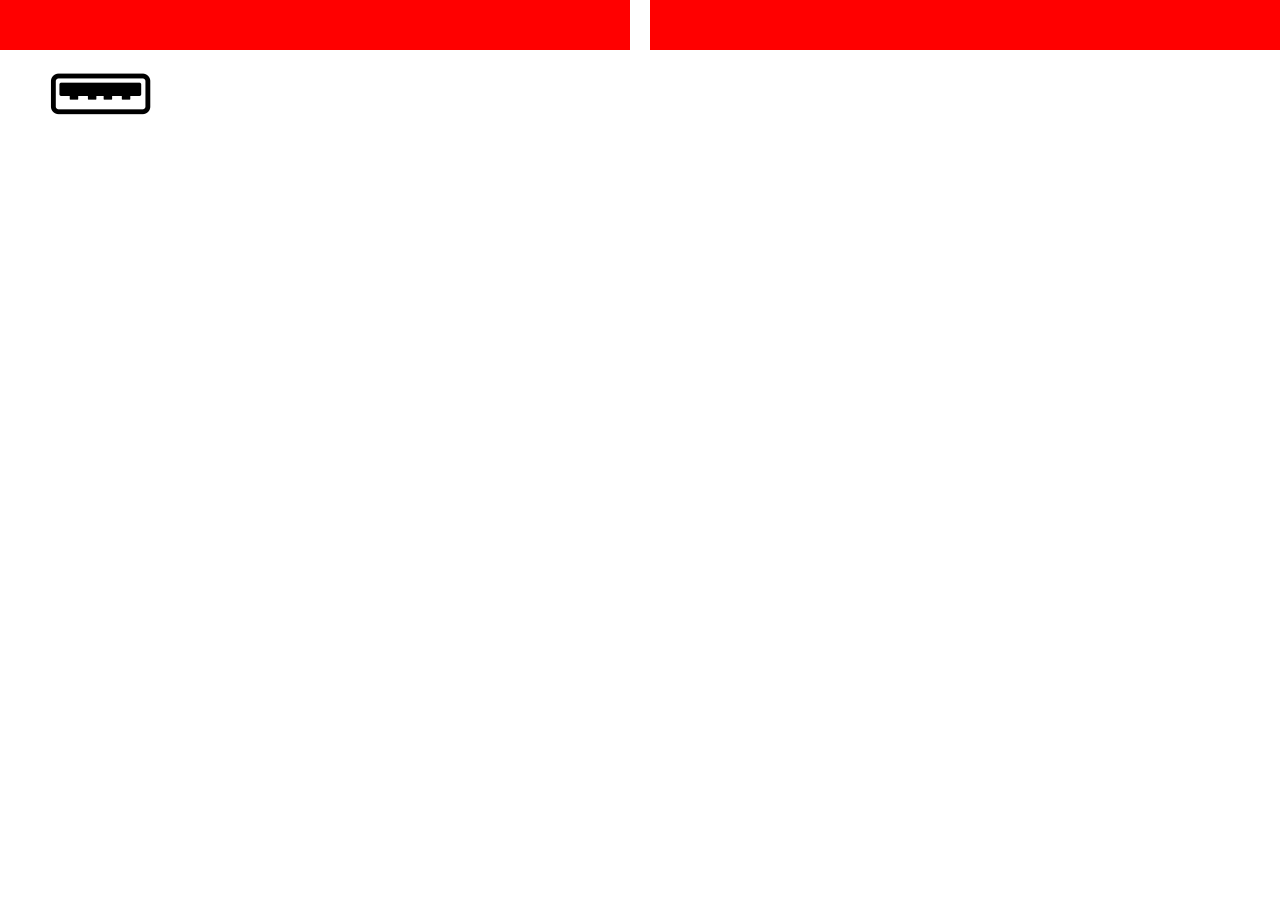
==== index.html @ 83ad84e9 "ruban" ====
<!DOCTYPE html>
<html lang="en">
	<head>
		<meta charset="utf-8">
		<meta name="viewport" content="width=device-width, initial-scale=1.0"/>
	    <meta http-equiv="X-UA-Compatible" content="ie=edge"/> <!-- Compatibilitée avec Edge -->
	    <title>Ribbon Project</title>
	    <link rel="stylesheet" href="css/bootstrap.css">
	    <link rel="stylesheet" href="css/style.css"/>
	    <link rel="stylesheet" href="font-awesome-4.7.0/css/font-awesome.css"> 
	    <link rel="stylesheet" href="css/style.css">
	</head>

	<body>
		<!-- Img port USB -->
		<div>
			<img class="port" src="img/94768-200.png">
		</div>		
		<!--Img clé USB NO-CHECK -->
		<!-- <div>
			<img src="img/usbko.png">										
		</div>	 -->
		<!-- Img clé USB CHECK -->
		<!-- <div>
			<img src="img/usbok.png">										
		</div> -->
		<!-- Gif Mario -->
		<!-- <div>
			<img src="img/smas_smb3_mario-saut.gif">						
		</div>	 -->
		<!-- Icon Arrow -->
		<!-- <div>
			<i class="fa fa-arrow-up" aria-hidden="true"></i>
		</div>		 -->
		<!-- Icon Réseau -->
		<!-- <div>	
			<i class="fa fa-check-circle" aria-hidden="true"></i>			
		</div>	 -->	
		<!-- Icon no Réseau -->
		<!-- <div>
			<i class="fa fa-minus-circle" aria-hidden="true"></i>			
		</div>

		<div>
			
		</div> -->
		<div class="Ribbon">
			<div class= "rbbl"></div>
			<div class="rbbr"></div>
		</div>


		<script src="node_modules/jquery/dist/jquery.js"></script>
    	<script src="js/app.js"></script>
	</body>
</html>
---- css/style.css ----
.Ribbon{

	transform: translateY(-250px);

}

.rbbl{

	background-color: red; 
	height: 100px;
	border: 1px solid red;
	margin-right: 650px;

	}

.rbbr{
	background-color: red;
	height: 100px;
	border: 1px solid red;
	margin-left: 650px;
	transform: translateY(-100px);
}
---- css/style.css ----
.Ribbon{

	transform: translateY(-250px);

}

.rbbl{

	background-color: red; 
	height: 100px;
	border: 1px solid red;
	margin-right: 650px;

	}

.rbbr{
	background-color: red;
	height: 100px;
	border: 1px solid red;
	margin-left: 650px;
	transform: translateY(-100px);
}
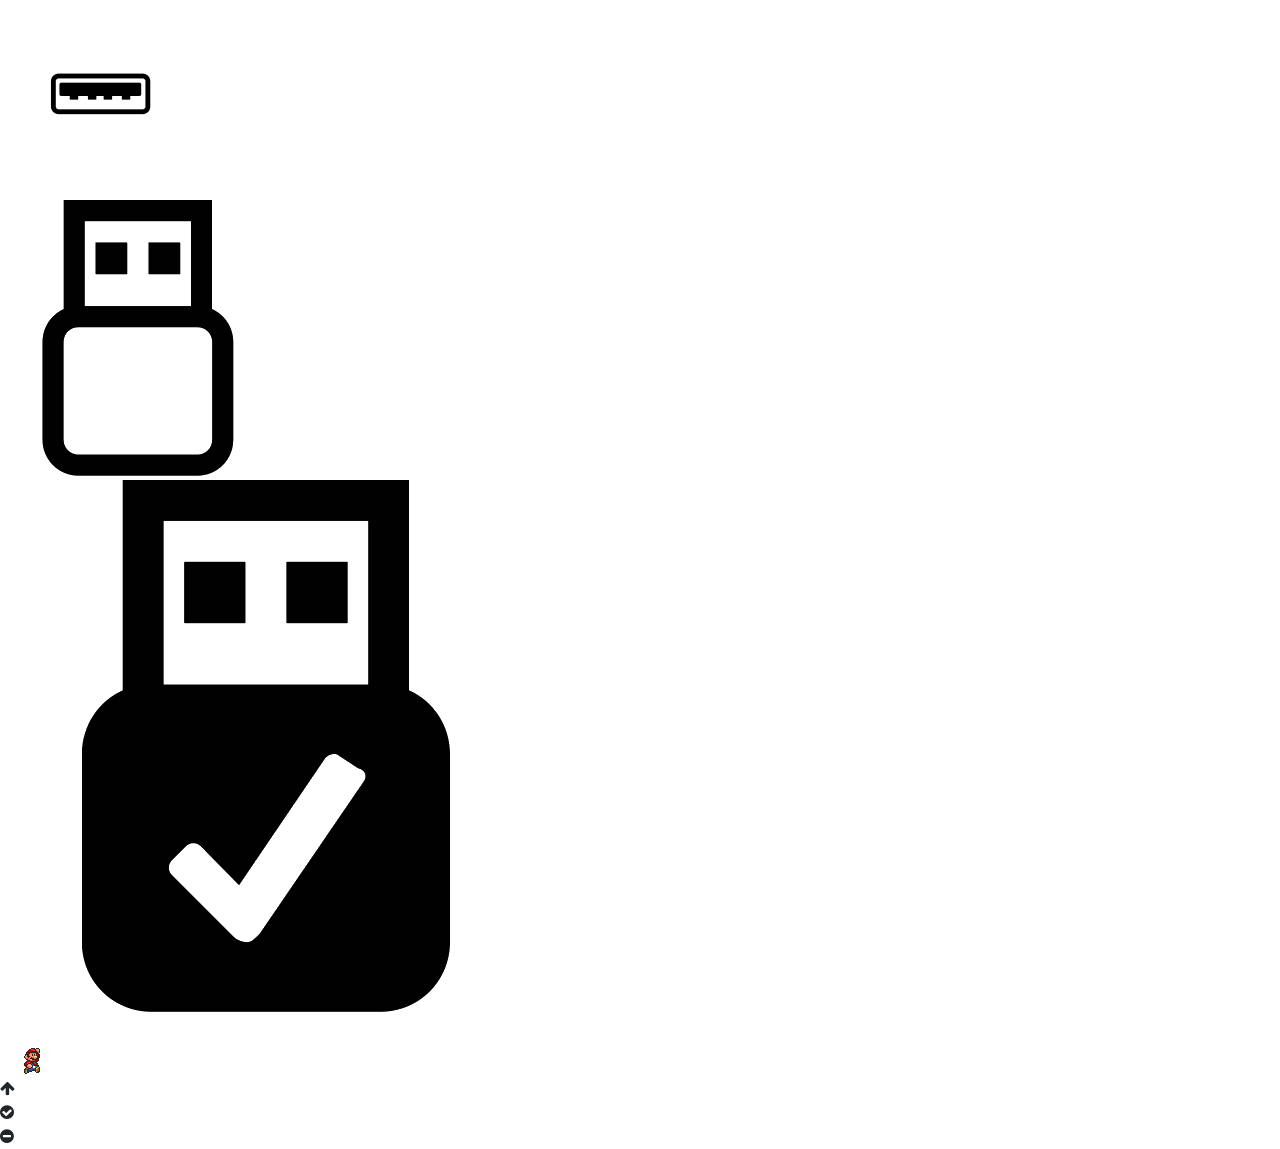
==== commit 32449462: "Fonction Slide + Ajout Classe Div" ====
--- a/index.html
+++ b/index.html
@@ -7,7 +7,7 @@
 	    <title>Ribbon Project</title>
 	    <link rel="stylesheet" href="css/bootstrap.css">
 	    <link rel="stylesheet" href="css/style.css"/>
-	    <link rel="stylesheet" href="font-awesome-4.7.0/css/font-awesome.css"> 
+	    <link rel="stylesheet" href="font-awesome-4.7.0/css/font-awesome.css">
 	    <link rel="stylesheet" href="css/style.css">
 	</head>
 
@@ -15,42 +15,37 @@
 		<!-- Img port USB -->
 		<div>
 			<img class="port" src="img/94768-200.png">
-		</div>		
-		<!--Img clé USB NO-CHECK -->
-		<!-- <div>
-			<img src="img/usbko.png">										
-		</div>	 -->
+		</div>
+		<!-- Img clé USB NO-CHECK -->
+		<div class ="usbconnex">
+			<img src="img/usbko.png">
+		</div>
 		<!-- Img clé USB CHECK -->
-		<!-- <div>
-			<img src="img/usbok.png">										
-		</div> -->
+		<div class ="usbcheck">
+			<img src="img/usbok.png">
+		</div>
 		<!-- Gif Mario -->
-		<!-- <div>
-			<img src="img/smas_smb3_mario-saut.gif">						
-		</div>	 -->
+		<div>
+			<img src="img/smas_smb3_mario-saut.gif">
+		</div>
 		<!-- Icon Arrow -->
-		<!-- <div>
+		<div>
 			<i class="fa fa-arrow-up" aria-hidden="true"></i>
-		</div>		 -->
+		</div>
 		<!-- Icon Réseau -->
-		<!-- <div>	
-			<i class="fa fa-check-circle" aria-hidden="true"></i>			
-		</div>	 -->	
+		<div>
+			<i class="fa fa-check-circle" aria-hidden="true"></i>
+		</div>
 		<!-- Icon no Réseau -->
-		<!-- <div>
-			<i class="fa fa-minus-circle" aria-hidden="true"></i>			
+		<div>
+			<i class="fa fa-minus-circle" aria-hidden="true"></i>
 		</div>
 
 		<div>
-			
-		</div> -->
-		<div class="Ribbon">
-			<div class= "rbbl"></div>
-			<div class="rbbr"></div>
+
 		</div>
-
 
 		<script src="node_modules/jquery/dist/jquery.js"></script>
     	<script src="js/app.js"></script>
 	</body>
-</html>+</html>
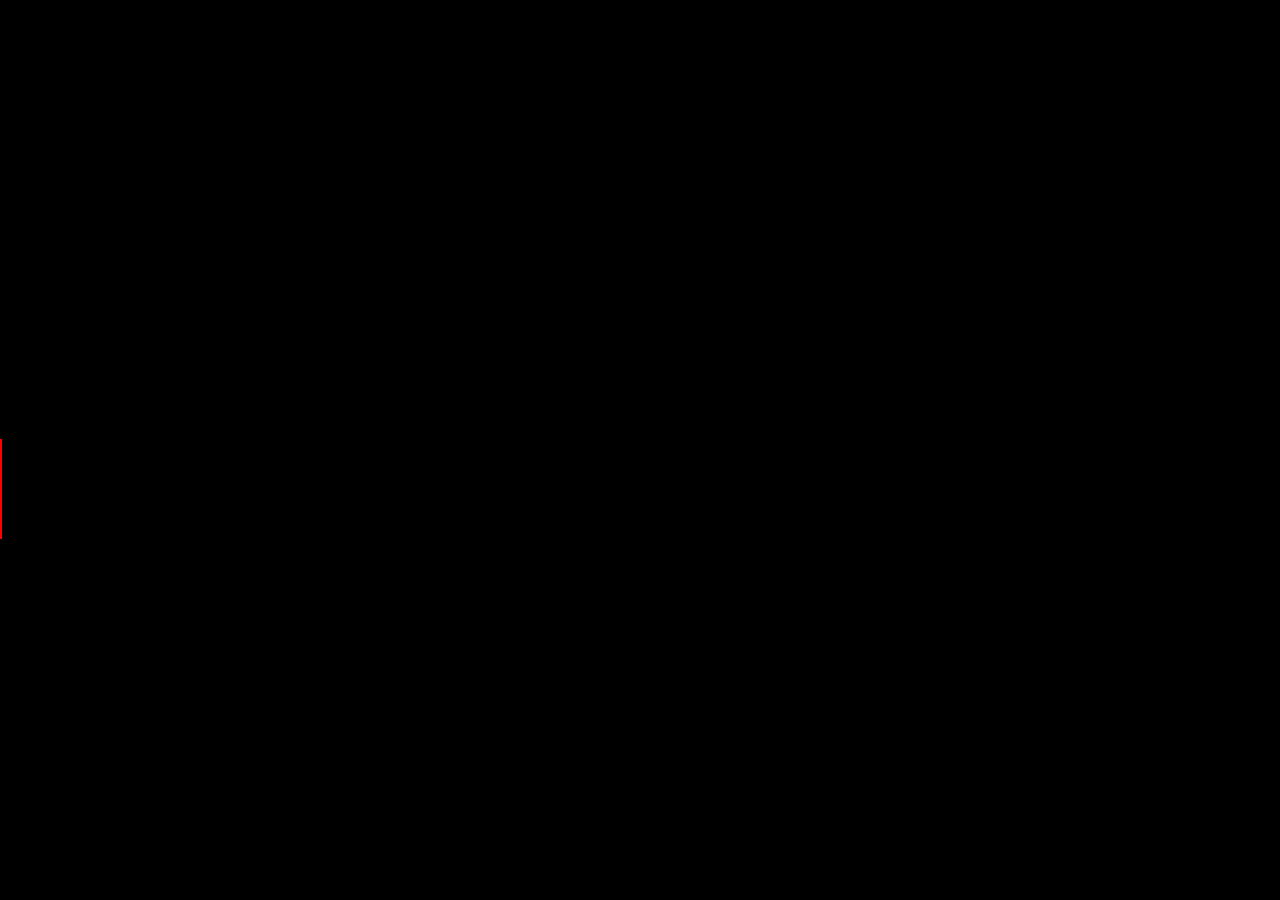
==== commit b1b0d135: "rien" ====
--- a/index.html
+++ b/index.html
@@ -7,7 +7,7 @@
 	    <title>Ribbon Project</title>
 	    <link rel="stylesheet" href="css/bootstrap.css">
 	    <link rel="stylesheet" href="css/style.css"/>
-	    <link rel="stylesheet" href="font-awesome-4.7.0/css/font-awesome.css">
+	    <link rel="stylesheet" href="font-awesome-4.7.0/css/font-awesome.css"> 
 	    <link rel="stylesheet" href="css/style.css">
 	</head>
 
@@ -15,37 +15,41 @@
 		<!-- Img port USB -->
 		<div>
 			<img class="port" src="img/94768-200.png">
-		</div>
-		<!-- Img clé USB NO-CHECK -->
-		<div class ="usbconnex">
-			<img src="img/usbko.png">
-		</div>
+		</div>		
+		<!--Img clé USB NO-CHECK -->
+		<!-- <div>
+			<img src="img/usbko.png">										
+		</div>	 -->
 		<!-- Img clé USB CHECK -->
-		<div class ="usbcheck">
-			<img src="img/usbok.png">
-		</div>
+		<!-- <div>
+			<img src="img/usbok.png">										
+		</div> -->
 		<!-- Gif Mario -->
-		<div>
-			<img src="img/smas_smb3_mario-saut.gif">
-		</div>
+		<!-- <div>
+			<img src="img/smas_smb3_mario-saut.gif">						
+		</div>	 -->
 		<!-- Icon Arrow -->
-		<div>
+		<!-- <div>
 			<i class="fa fa-arrow-up" aria-hidden="true"></i>
-		</div>
+		</div>		 -->
 		<!-- Icon Réseau -->
-		<div>
-			<i class="fa fa-check-circle" aria-hidden="true"></i>
-		</div>
+		<!-- <div>	
+			<i class="fa fa-check-circle" aria-hidden="true"></i>			
+		</div>	 -->	
 		<!-- Icon no Réseau -->
-		<div>
-			<i class="fa fa-minus-circle" aria-hidden="true"></i>
-		</div>
+		<!-- <div>
+			<i class="fa fa-minus-circle" aria-hidden="true"></i>			
+		</div> -->
+		
+			<div class=ribbonL>
+			
+			</div>
 
-		<div>
+			<div class=ribbonR>
 
-		</div>
+			</div>
 
 		<script src="node_modules/jquery/dist/jquery.js"></script>
     	<script src="js/app.js"></script>
 	</body>
-</html>
+</html>
--- a/css/style.css
+++ b/css/style.css
@@ -1,22 +1,36 @@
-.Ribbon{
-
-	transform: translateY(-250px);
-
-}
-
-.rbbl{
-
-	background-color: red; 
-	height: 100px;
-	border: 1px solid red;
-	margin-right: 650px;
-
+body {
+		background-color: black;
 	}
 
-.rbbr{
-	background-color: red;
-	height: 100px;
-	border: 1px solid red;
-	margin-left: 650px;
-	transform: translateY(-100px);
-}
+img{
+	  width: 275px;
+	  height: 250px;
+	}
+
+.port{
+		width: 375px;
+		height: 375px;
+		margin-top: 5%;
+		margin-left: 33%;
+	}
+
+.ribbonL{
+		border: 1px solid red;
+		height: 100px;
+		margin-right: 50%;
+		background-color: red;
+		float: left;
+
+.ribbonR{
+		border: 1px solid red;
+		height: 100px;
+		margin-left: 50%;
+		background-color: red;
+		float: right;
+	}
+
+/*.ribbonR .ribbonL{
+		display: table-cell;
+		vertical-align: top;
+
+	}*/
--- a/css/style.css
+++ b/css/style.css
@@ -1,22 +1,36 @@
-.Ribbon{
-
-	transform: translateY(-250px);
-
-}
-
-.rbbl{
-
-	background-color: red; 
-	height: 100px;
-	border: 1px solid red;
-	margin-right: 650px;
-
+body {
+		background-color: black;
 	}
 
-.rbbr{
-	background-color: red;
-	height: 100px;
-	border: 1px solid red;
-	margin-left: 650px;
-	transform: translateY(-100px);
-}
+img{
+	  width: 275px;
+	  height: 250px;
+	}
+
+.port{
+		width: 375px;
+		height: 375px;
+		margin-top: 5%;
+		margin-left: 33%;
+	}
+
+.ribbonL{
+		border: 1px solid red;
+		height: 100px;
+		margin-right: 50%;
+		background-color: red;
+		float: left;
+
+.ribbonR{
+		border: 1px solid red;
+		height: 100px;
+		margin-left: 50%;
+		background-color: red;
+		float: right;
+	}
+
+/*.ribbonR .ribbonL{
+		display: table-cell;
+		vertical-align: top;
+
+	}*/
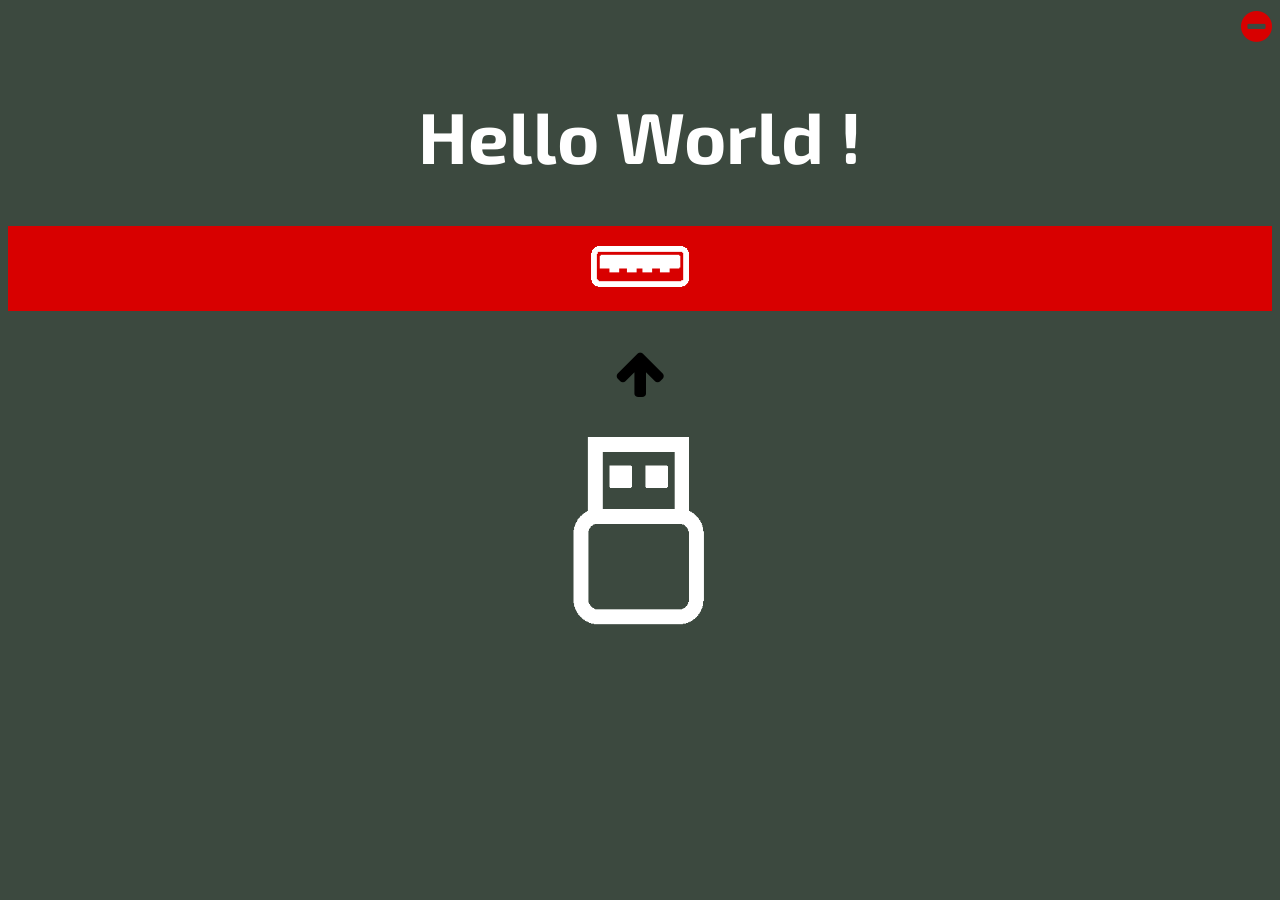
==== commit 54f557a5: "Création css" ====
--- a/index.html
+++ b/index.html
@@ -5,51 +5,50 @@
 		<meta name="viewport" content="width=device-width, initial-scale=1.0"/>
 	    <meta http-equiv="X-UA-Compatible" content="ie=edge"/> <!-- Compatibilitée avec Edge -->
 	    <title>Ribbon Project</title>
-	    <link rel="stylesheet" href="css/bootstrap.css">
-	    <link rel="stylesheet" href="css/style.css"/>
+	   <!--  <link rel="stylesheet" href="node_modules/bootstrap/dist/css/bootstrap.css">
+	    <link rel="stylesheet" href="node_modules/bootstrap/dist/css/style.css"/> -->
 	    <link rel="stylesheet" href="font-awesome-4.7.0/css/font-awesome.css"> 
 	    <link rel="stylesheet" href="css/style.css">
+	    <link href="https://fonts.googleapis.com/css?family=Exo+2" rel="stylesheet">
 	</head>
 
 	<body>
+		<div class="reseauko">
+			<bilk>	
+			<i class="fa fa-minus-circle fa-2x" aria-hidden="true"></i>	
+			</bilk>		
+		</div>		
+		<!-- Icon no Réseau -->
+		<div class="reseauok">
+			<i class="fa fa-check-circle fa-2x" aria-hidden="true"></i>			
+		</div>
+		<div>
+			<h1>Hello World !</h1>
+		</div>
 		<!-- Img port USB -->
+		<div class="portusb">
+			<img src="img/port_usb.png" width="8%" height="8%">
+		</div>		
+		<!-- Gif Mario -->
+		<div class="mario">
+			<img src="img/smas_smb3_mario-saut.gif">						
+		</div>	
+		<!-- Icon Arrow -->
+		<div class="arrow">
+			<i class="fa fa-arrow-up fa-3x" aria-hidden="true"></i>
+		</div>
+		<!-- Img clé USB NO-CHECK -->
+		<div class="usbko">
+			<img src="img/usbko.png" width="15%" height="15%">									
+		</div>		
+		<!-- Img clé USB CHECK -->
+		<div class="usbok">
+			<img src="img/usbok.png">										
+		</div>		
 		<div>
-			<img class="port" src="img/94768-200.png">
-		</div>		
-		<!--Img clé USB NO-CHECK -->
-		<!-- <div>
-			<img src="img/usbko.png">										
-		</div>	 -->
-		<!-- Img clé USB CHECK -->
-		<!-- <div>
-			<img src="img/usbok.png">										
-		</div> -->
-		<!-- Gif Mario -->
-		<!-- <div>
-			<img src="img/smas_smb3_mario-saut.gif">						
-		</div>	 -->
-		<!-- Icon Arrow -->
-		<!-- <div>
-			<i class="fa fa-arrow-up" aria-hidden="true"></i>
-		</div>		 -->
-		<!-- Icon Réseau -->
-		<!-- <div>	
-			<i class="fa fa-check-circle" aria-hidden="true"></i>			
-		</div>	 -->	
-		<!-- Icon no Réseau -->
-		<!-- <div>
-			<i class="fa fa-minus-circle" aria-hidden="true"></i>			
-		</div> -->
-		
-			<div class=ribbonL>
 			
-			</div>
-
-			<div class=ribbonR>
-
-			</div>
-
+		</div>
 		<script src="node_modules/jquery/dist/jquery.js"></script>
     	<script src="js/app.js"></script>
 	</body>
-</html>+</html>	
--- a/css/style.css
+++ b/css/style.css
@@ -1,36 +1,26 @@
-body {
-		background-color: black;
-	}
+body{
+	font-size: 18px;
+	font-family: 'Exo 2', sans-serif;
+	text-align: center;
+	background-color: #3C493F;
+}
+{
+	width: 10em;
+	height: 10em;
+}
+.reseauko{
+	text-align: right;
+	color: #D80000;
+}
+h1{
+	font-size: 4em;
+	color: #fff;
 
-img{
-	  width: 275px;
-	  height: 250px;
-	}
-
-.port{
-		width: 375px;
-		height: 375px;
-		margin-top: 5%;
-		margin-left: 33%;
-	}
-
-.ribbonL{
-		border: 1px solid red;
-		height: 100px;
-		margin-right: 50%;
-		background-color: red;
-		float: left;
-
-.ribbonR{
-		border: 1px solid red;
-		height: 100px;
-		margin-left: 50%;
-		background-color: red;
-		float: right;
-	}
-
-/*.ribbonR .ribbonL{
-		display: table-cell;
-		vertical-align: top;
-
-	}*/+}
+.portusb{
+	background-color: #D80000;
+	padding: 20px;
+}
+.arrow{
+	margin: 2em;
+}
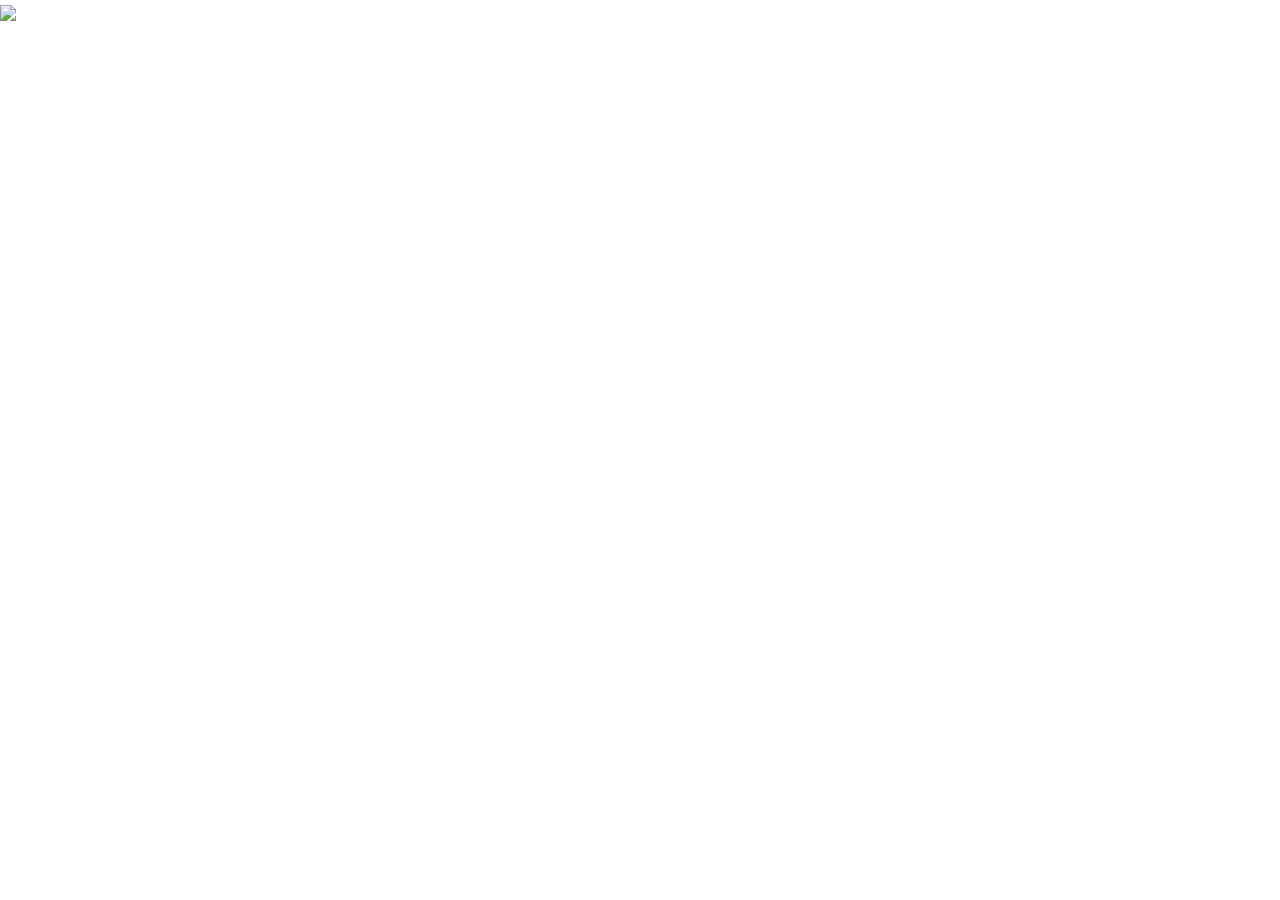
==== commit 162da43b: "Ouf" ====
--- a/index.html
+++ b/index.html
@@ -5,50 +5,50 @@
 		<meta name="viewport" content="width=device-width, initial-scale=1.0"/>
 	    <meta http-equiv="X-UA-Compatible" content="ie=edge"/> <!-- Compatibilitée avec Edge -->
 	    <title>Ribbon Project</title>
-	   <!--  <link rel="stylesheet" href="node_modules/bootstrap/dist/css/bootstrap.css">
-	    <link rel="stylesheet" href="node_modules/bootstrap/dist/css/style.css"/> -->
+	    <link rel="stylesheet" href="css/bootstrap.css">
+	    <link rel="stylesheet" href="css/style.css"/>
 	    <link rel="stylesheet" href="font-awesome-4.7.0/css/font-awesome.css"> 
 	    <link rel="stylesheet" href="css/style.css">
-	    <link href="https://fonts.googleapis.com/css?family=Exo+2" rel="stylesheet">
 	</head>
 
 	<body>
-		<div class="reseauko">
-			<bilk>	
-			<i class="fa fa-minus-circle fa-2x" aria-hidden="true"></i>	
-			</bilk>		
+		<!-- Img port USB -->
+		<div>
+			<img class="port" src="img/94768-200.png">
 		</div>		
+		<!--Img clé USB NO-CHECK -->
+		<!-- <div>
+			<img src="img/usbko.png">										
+		</div>	 -->
+		<!-- Img clé USB CHECK -->
+		<!-- <div>
+			<img src="img/usbok.png">										
+		</div> -->
+		<!-- Gif Mario -->
+		<!-- <div>
+			<img src="img/smas_smb3_mario-saut.gif">						
+		</div>	 -->
+		<!-- Icon Arrow -->
+		<!-- <div>
+			<i class="fa fa-arrow-up" aria-hidden="true"></i>
+		</div>		 -->
+		<!-- Icon Réseau -->
+		<!-- <div>	
+			<i class="fa fa-check-circle" aria-hidden="true"></i>			
+		</div>	 -->	
 		<!-- Icon no Réseau -->
-		<div class="reseauok">
-			<i class="fa fa-check-circle fa-2x" aria-hidden="true"></i>			
+		<!-- <div>
+			<i class="fa fa-minus-circle" aria-hidden="true"></i>			
+		</div> -->
+		
+		<div class="Ribbon">
+			<div class= "rbbl"></div>
+			<div class="rbbr"></div>
 		</div>
-		<div>
-			<h1>Hello World !</h1>
-		</div>
-		<!-- Img port USB -->
-		<div class="portusb">
-			<img src="img/port_usb.png" width="8%" height="8%">
-		</div>		
-		<!-- Gif Mario -->
-		<div class="mario">
-			<img src="img/smas_smb3_mario-saut.gif">						
-		</div>	
-		<!-- Icon Arrow -->
-		<div class="arrow">
-			<i class="fa fa-arrow-up fa-3x" aria-hidden="true"></i>
-		</div>
-		<!-- Img clé USB NO-CHECK -->
-		<div class="usbko">
-			<img src="img/usbko.png" width="15%" height="15%">									
-		</div>		
-		<!-- Img clé USB CHECK -->
-		<div class="usbok">
-			<img src="img/usbok.png">										
-		</div>		
-		<div>
-			
-		</div>
+
+
+
 		<script src="node_modules/jquery/dist/jquery.js"></script>
     	<script src="js/app.js"></script>
 	</body>
-</html>	+</html>
--- a/css/style.css
+++ b/css/style.css
@@ -1,26 +1,23 @@
-body{
-	font-size: 18px;
-	font-family: 'Exo 2', sans-serif;
-	text-align: center;
-	background-color: #3C493F;
-}
-{
-	width: 10em;
-	height: 10em;
-}
-.reseauko{
-	text-align: right;
-	color: #D80000;
-}
-h1{
-	font-size: 4em;
-	color: #fff;
+.Ribbon{
+
+
+	transform: translateY(-250px);
 
 }
-.portusb{
-	background-color: #D80000;
-	padding: 20px;
+
+.rbbl{
+
+	background-color: red; 
+	height: 100px;
+	border: 1px solid red;
+	margin-right: 650px;
+
+	}
+.rbbr{
+	background-color: red;
+	height: 100px;
+	border: 1px solid red;
+	margin-left: 650px;
+	transform: translateY(-100px);
 }
-.arrow{
-	margin: 2em;
-}+
--- a/css/style.css
+++ b/css/style.css
@@ -1,26 +1,23 @@
-body{
-	font-size: 18px;
-	font-family: 'Exo 2', sans-serif;
-	text-align: center;
-	background-color: #3C493F;
-}
-{
-	width: 10em;
-	height: 10em;
-}
-.reseauko{
-	text-align: right;
-	color: #D80000;
-}
-h1{
-	font-size: 4em;
-	color: #fff;
+.Ribbon{
+
+
+	transform: translateY(-250px);
 
 }
-.portusb{
-	background-color: #D80000;
-	padding: 20px;
+
+.rbbl{
+
+	background-color: red; 
+	height: 100px;
+	border: 1px solid red;
+	margin-right: 650px;
+
+	}
+.rbbr{
+	background-color: red;
+	height: 100px;
+	border: 1px solid red;
+	margin-left: 650px;
+	transform: translateY(-100px);
 }
-.arrow{
-	margin: 2em;
-}+
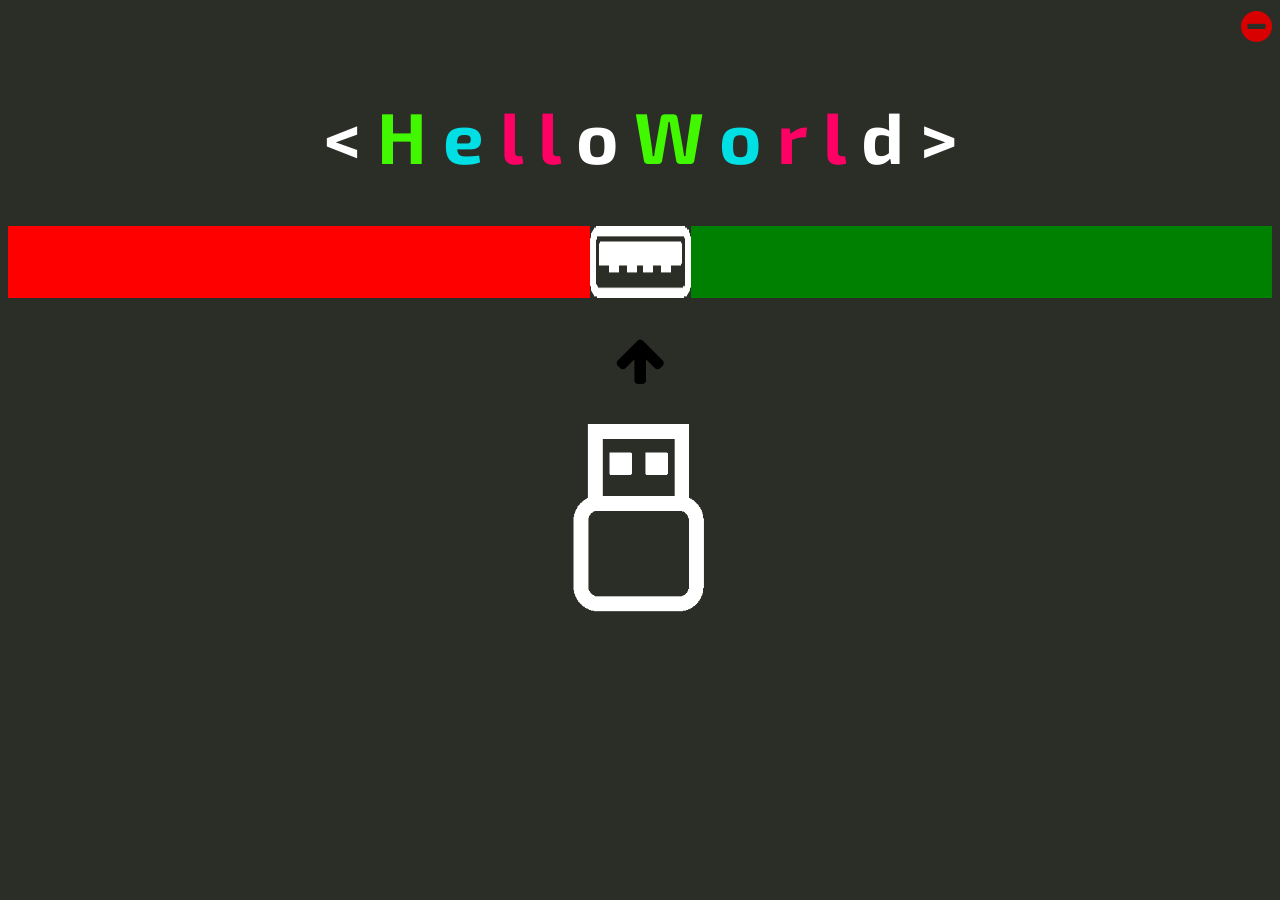
==== commit 2146f7c8: "création css + bandeau" ====
--- a/index.html
+++ b/index.html
@@ -5,50 +5,66 @@
 		<meta name="viewport" content="width=device-width, initial-scale=1.0"/>
 	    <meta http-equiv="X-UA-Compatible" content="ie=edge"/> <!-- Compatibilitée avec Edge -->
 	    <title>Ribbon Project</title>
-	    <link rel="stylesheet" href="css/bootstrap.css">
-	    <link rel="stylesheet" href="css/style.css"/>
+	   <!--  <link rel="stylesheet" href="node_modules/bootstrap/dist/css/bootstrap.css">
+	    <link rel="stylesheet" href="node_modules/bootstrap/dist/css/style.css"/> -->
 	    <link rel="stylesheet" href="font-awesome-4.7.0/css/font-awesome.css"> 
 	    <link rel="stylesheet" href="css/style.css">
+	    <link href="https://fonts.googleapis.com/css?family=Exo+2" rel="stylesheet">
 	</head>
 
 	<body>
+		<div class="reseauko">
+			<bilk>	
+			<i class="fa fa-minus-circle fa-2x" aria-hidden="true"></i>	
+			</bilk>		
+		</div>		
+		<!-- Icon no Réseau -->
+		<div class="reseauok">
+			<i class="fa fa-check-circle fa-2x" aria-hidden="true"></i>			
+		</div>
+		<!-- <h1>Hello World !</h1> -->
+		<div>
+			<h1>
+				<span><</span>
+				<span class="letterone">H</span>
+				<span class="lettertwo">e</span>
+				<span class="letterthree">l</span>
+				<span class="letterthree">l</span>
+				<span>o</span>
+				<span class="letterone">W</span>
+				<span class="lettertwo">o</span>
+				<span class="letterthree">r</span>
+				<span class="letterthree">l</span>
+				<span>d</span>
+				<span>></span>
+			</h1>		
+		</div>
 		<!-- Img port USB -->
+		<div class="container">
+			<div class="leftside"></div>
+			<img src="img/port_usb.png">
+			<div class="rightside"></div>
+		</div>		
+		<!-- Gif Mario -->
+		<div class="mario">
+			<img src="img/smas_smb3_mario-saut.gif">						
+		</div>	
+		<!-- Icon Arrow -->
+		<div class="arrow">
+			<i class="fa fa-arrow-up fa-3x" aria-hidden="true"></i>
+		</div>
+		<!-- Img clé USB NO-CHECK -->
+		<div class="usbko usbconnex">
+			<img src="img/usbko.png" width="15%" height="15%">									
+		</div>		
+		<!-- Img clé USB CHECK -->
+		<div class="usbok usbcheck">
+			<img src="img/usbok.png">										
+		</div>		
 		<div>
-			<img class="port" src="img/94768-200.png">
-		</div>		
-		<!--Img clé USB NO-CHECK -->
-		<!-- <div>
-			<img src="img/usbko.png">										
-		</div>	 -->
-		<!-- Img clé USB CHECK -->
-		<!-- <div>
-			<img src="img/usbok.png">										
-		</div> -->
-		<!-- Gif Mario -->
-		<!-- <div>
-			<img src="img/smas_smb3_mario-saut.gif">						
-		</div>	 -->
-		<!-- Icon Arrow -->
-		<!-- <div>
-			<i class="fa fa-arrow-up" aria-hidden="true"></i>
-		</div>		 -->
-		<!-- Icon Réseau -->
-		<!-- <div>	
-			<i class="fa fa-check-circle" aria-hidden="true"></i>			
-		</div>	 -->	
-		<!-- Icon no Réseau -->
-		<!-- <div>
-			<i class="fa fa-minus-circle" aria-hidden="true"></i>			
-		</div> -->
-		
-		<div class="Ribbon">
-			<div class= "rbbl"></div>
-			<div class="rbbr"></div>
+			
 		</div>
-
-
-
 		<script src="node_modules/jquery/dist/jquery.js"></script>
     	<script src="js/app.js"></script>
 	</body>
-</html>+</html>	
--- a/css/style.css
+++ b/css/style.css
@@ -1,23 +1,55 @@
-.Ribbon{
-
-
-	transform: translateY(-250px);
+body{
+	font-size: 18px;
+	font-family: 'Exo 2', sans-serif;
+	text-align: center;
+	background-color: #2b2d27;
+}
+.reseauko{
+	text-align: right;
+	color: #D80000;
+}
+h1{
+	font-size: 4em;
+	color: #fff;
 
 }
-
-.rbbl{
-
-	background-color: red; 
-	height: 100px;
-	border: 1px solid red;
-	margin-right: 650px;
-
-	}
-.rbbr{
-	background-color: red;
-	height: 100px;
-	border: 1px solid red;
-	margin-left: 650px;
-	transform: translateY(-100px);
+.arrow{
+	margin: 2em;
+}
+.letterone{ 
+	color: #42F800;
+} 
+.lettertwo{ 
+	color: #00dfe3;
+}
+.letterthree{
+	color: #ff0065;
+}
+.arrow{
+	color: #000;
+	position: relative;
+	animation: arrowmove 2s linear infinite alternate;
 }
 
+@keyframes arrowmove{
+	0%{color:#fff; top:30px; left:0px;}
+	100%{color:#fff; top:-30px; left:0px;}
+}
+.leftside{
+	background-color: red;
+	width: 50%;
+	padding: 2em;
+}
+.rightside{
+	background-color:green;
+	width: 50%;
+	padding: 2em;
+}
+.container{
+	display: flex;
+
+}
+/*#container:hover{
+	back
+}*/
+
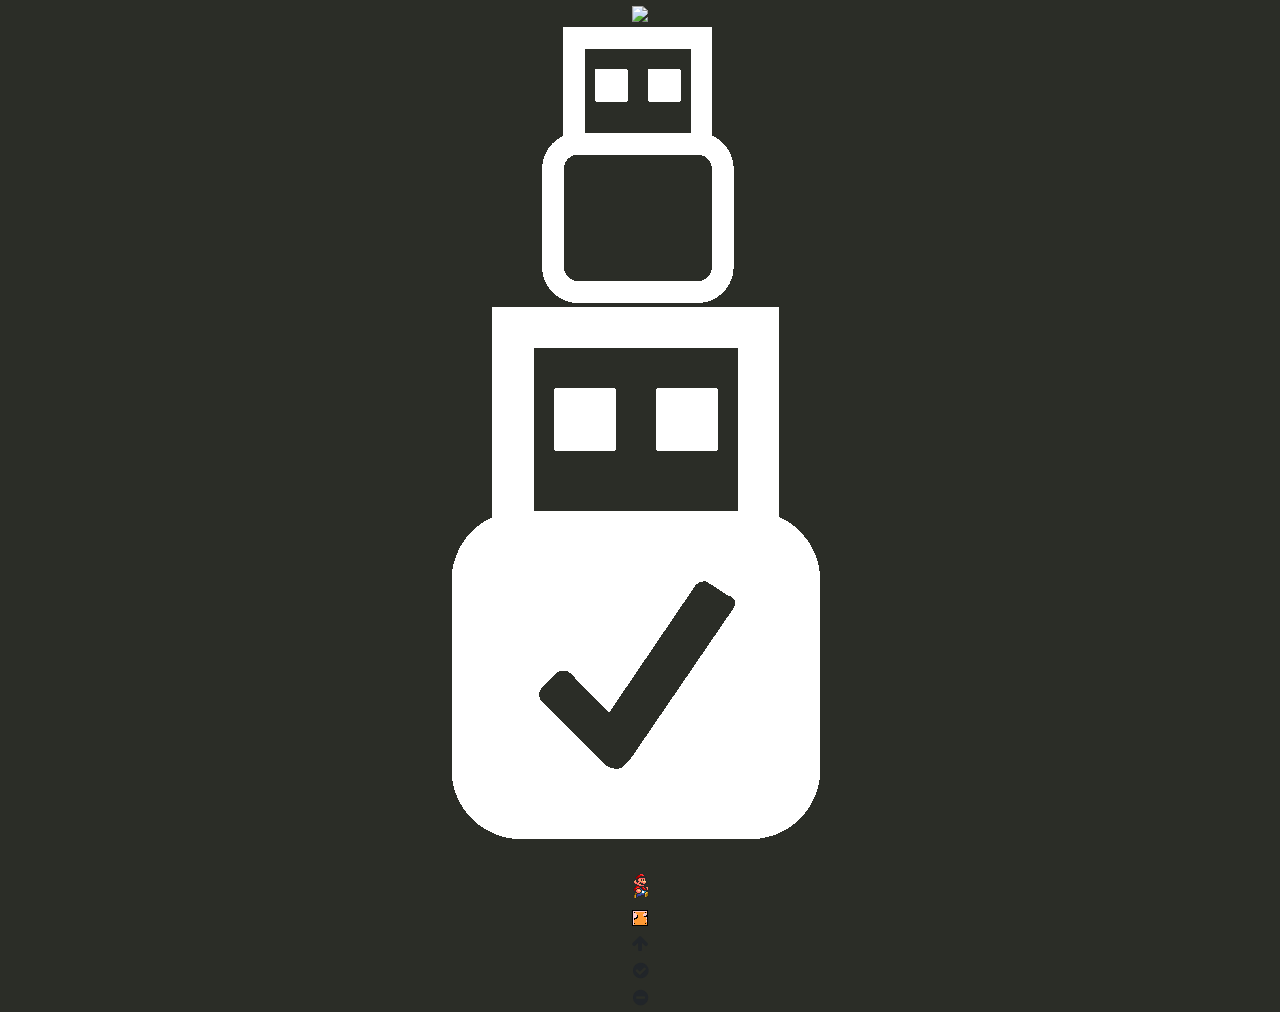
==== commit d2dcff88: "Integration Mario + Brick" ====
--- a/index.html
+++ b/index.html
@@ -5,66 +5,50 @@
 		<meta name="viewport" content="width=device-width, initial-scale=1.0"/>
 	    <meta http-equiv="X-UA-Compatible" content="ie=edge"/> <!-- Compatibilitée avec Edge -->
 	    <title>Ribbon Project</title>
-	   <!--  <link rel="stylesheet" href="node_modules/bootstrap/dist/css/bootstrap.css">
-	    <link rel="stylesheet" href="node_modules/bootstrap/dist/css/style.css"/> -->
-	    <link rel="stylesheet" href="font-awesome-4.7.0/css/font-awesome.css"> 
+	    <link rel="stylesheet" href="css/bootstrap.css">
+	    <link rel="stylesheet" href="css/style.css"/>
+	    <link rel="stylesheet" href="font-awesome-4.7.0/css/font-awesome.css">
 	    <link rel="stylesheet" href="css/style.css">
-	    <link href="https://fonts.googleapis.com/css?family=Exo+2" rel="stylesheet">
 	</head>
 
 	<body>
-		<div class="reseauko">
-			<bilk>	
-			<i class="fa fa-minus-circle fa-2x" aria-hidden="true"></i>	
-			</bilk>		
-		</div>		
-		<!-- Icon no Réseau -->
-		<div class="reseauok">
-			<i class="fa fa-check-circle fa-2x" aria-hidden="true"></i>			
-		</div>
-		<!-- <h1>Hello World !</h1> -->
+		<!-- Img port USB -->
 		<div>
-			<h1>
-				<span><</span>
-				<span class="letterone">H</span>
-				<span class="lettertwo">e</span>
-				<span class="letterthree">l</span>
-				<span class="letterthree">l</span>
-				<span>o</span>
-				<span class="letterone">W</span>
-				<span class="lettertwo">o</span>
-				<span class="letterthree">r</span>
-				<span class="letterthree">l</span>
-				<span>d</span>
-				<span>></span>
-			</h1>		
-		</div>
-		<!-- Img port USB -->
-		<div class="container">
-			<div class="leftside"></div>
-			<img src="img/port_usb.png">
-			<div class="rightside"></div>
-		</div>		
-		<!-- Gif Mario -->
-		<div class="mario">
-			<img src="img/smas_smb3_mario-saut.gif">						
-		</div>	
-		<!-- Icon Arrow -->
-		<div class="arrow">
-			<i class="fa fa-arrow-up fa-3x" aria-hidden="true"></i>
+			<img class="port" src="img/94768-200.png">
 		</div>
 		<!-- Img clé USB NO-CHECK -->
-		<div class="usbko usbconnex">
-			<img src="img/usbko.png" width="15%" height="15%">									
-		</div>		
+		<div class ="usbconnex">
+			<img src="img/usbko.png">
+		</div>
 		<!-- Img clé USB CHECK -->
-		<div class="usbok usbcheck">
-			<img src="img/usbok.png">										
-		</div>		
+		<div class ="usbcheck">
+			<img src="img/usbok.png">
+		</div>
+		<!-- Gif Mario -->
 		<div>
-			
+			<img src="img/smas_smb3_mario-saut.gif">
 		</div>
+		<!-- Img Brique Question -->
+		<div class = "brick">
+			<img src = "img/smb3_bloc-question.gif">
+			<!-- Icon Arrow -->
+		<div>
+			<i class="fa fa-arrow-up" aria-hidden="true"></i>
+		</div>
+		<!-- Icon Réseau -->
+		<div>
+			<i class="fa fa-check-circle" aria-hidden="true"></i>
+		</div>
+		<!-- Icon no Réseau -->
+		<div>
+			<i class="fa fa-minus-circle" aria-hidden="true"></i>
+		</div>
+
+		<div>
+
+		</div>
+
 		<script src="node_modules/jquery/dist/jquery.js"></script>
     	<script src="js/app.js"></script>
 	</body>
-</html>	+</html>
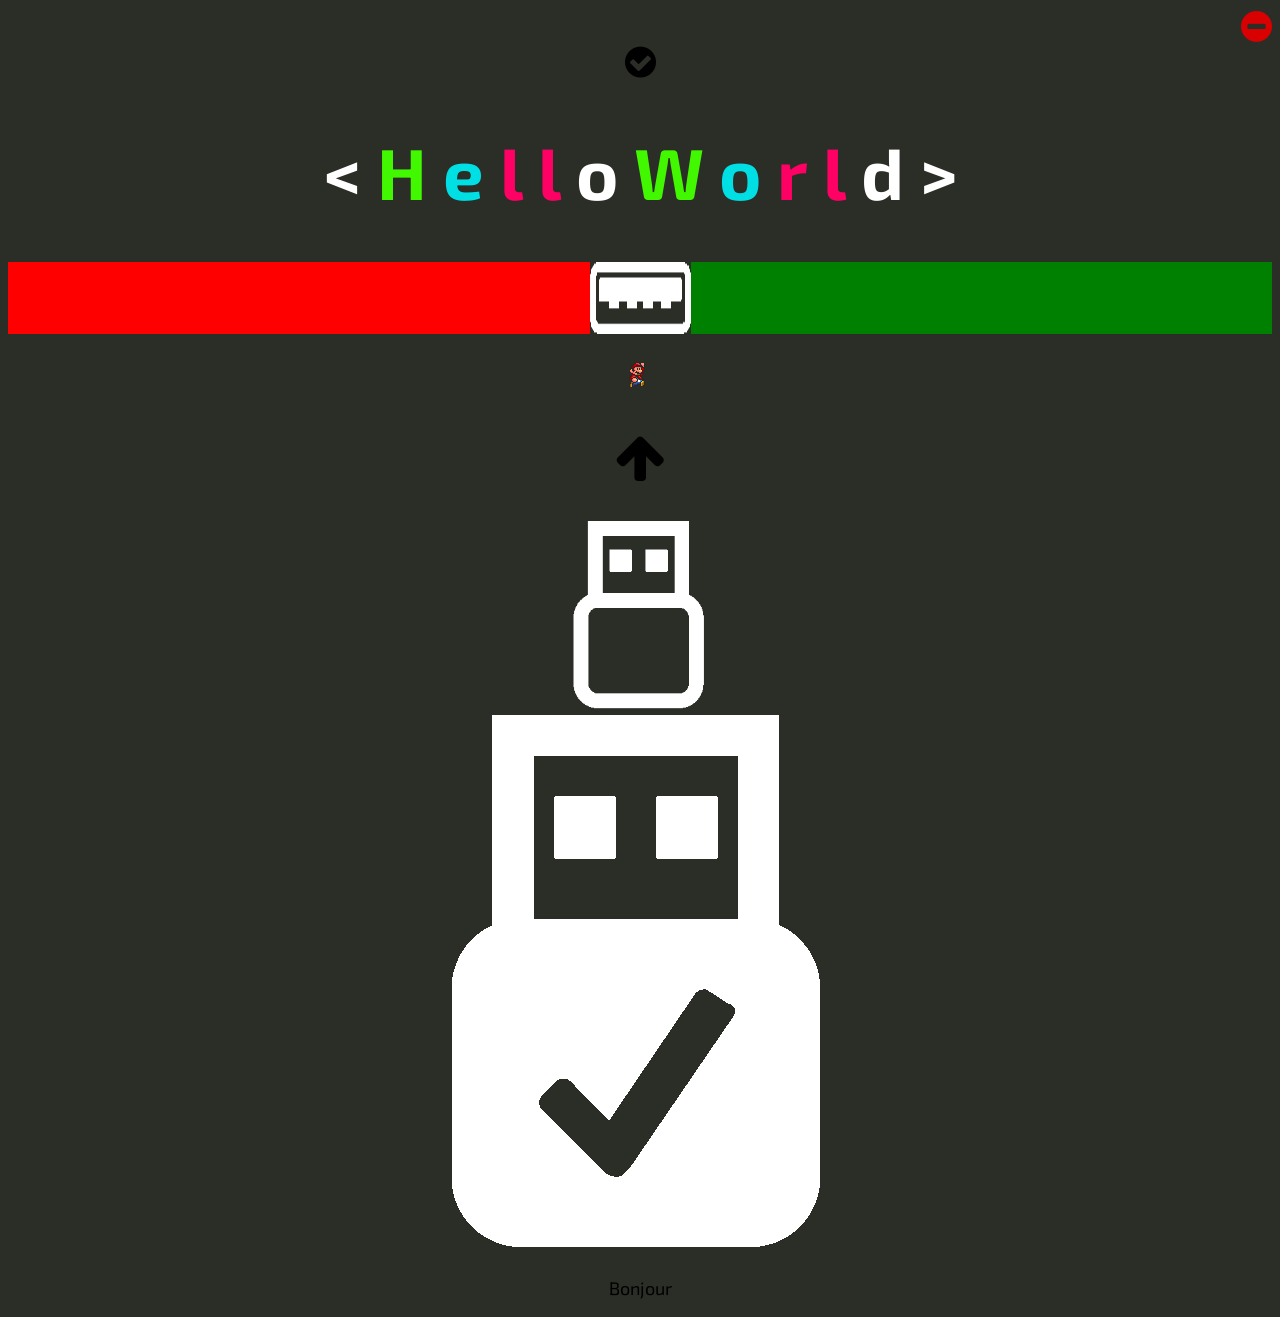
==== commit 2c033b3a: "Réinitalisation du repo Merge branch 'matheo'" ====
--- a/index.html
+++ b/index.html
@@ -5,50 +5,68 @@
 		<meta name="viewport" content="width=device-width, initial-scale=1.0"/>
 	    <meta http-equiv="X-UA-Compatible" content="ie=edge"/> <!-- Compatibilitée avec Edge -->
 	    <title>Ribbon Project</title>
-	    <link rel="stylesheet" href="css/bootstrap.css">
-	    <link rel="stylesheet" href="css/style.css"/>
-	    <link rel="stylesheet" href="font-awesome-4.7.0/css/font-awesome.css">
+<!-- 	    <link rel="stylesheet" href="node_modules/bootstrap/dist/css/bootstrap.css">
+	    <link rel="stylesheet" href="node_modules/bootstrap/dist/css/style.css"/> -->
+	    <link rel="stylesheet" href="font-awesome-4.7.0/css/font-awesome.css"> 
 	    <link rel="stylesheet" href="css/style.css">
+	    <link href="https://fonts.googleapis.com/css?family=Exo+2" rel="stylesheet">
+	    <link rel="stylesheet" href="jquery-ui-1.12.1.custom/jquery-ui.min.css">
 	</head>
 
 	<body>
+		<!-- Reseau ok/ko -->
+		<div class="reseauko">
+			<i class="fa fa-minus-circle fa-2x" aria-hidden="true"></i>		
+		</div>		
+		<!-- Icon no Réseau -->
+		<div class="reseauok">
+			<i class="fa fa-check-circle fa-2x" aria-hidden="true"></i>			
+		</div>
+		<!-- <h1>Hello World !</h1> -->
+		<div>
+			<h1>
+				<span><</span>
+				<span class="letterone">H</span>
+				<span class="lettertwo">e</span>
+				<span class="letterthree">l</span>
+				<span class="letterthree">l</span>
+				<span>o</span>
+				<span class="letterone">W</span>
+				<span class="lettertwo">o</span>
+				<span class="letterthree">r</span>
+				<span class="letterthree">l</span>
+				<span>d</span>
+				<span>></span>
+			</h1>		
+		</div>
 		<!-- Img port USB -->
-		<div>
-			<img class="port" src="img/94768-200.png">
+		<div class="container">
+			<div class="leftside"></div>
+			<img src="img/port_usb.png" class="portusb">
+			<div class="rightside"></div>
+		</div>		
+		<!-- Gif Mario -->
+		<div class="mario">
+			<img src="img/smas_smb3_mario-saut.gif">						
+		</div>	
+		<!-- Icon Arrow -->
+		<div class="arrow">
+			<i class="fa fa-arrow-up fa-3x" aria-hidden="true"></i>
 		</div>
 		<!-- Img clé USB NO-CHECK -->
-		<div class ="usbconnex">
-			<img src="img/usbko.png">
-		</div>
+		<div class="usbko usbconnex">
+			<img src="img/usbko.png" width="15%" height="15%">									
+		</div>		
 		<!-- Img clé USB CHECK -->
-		<div class ="usbcheck">
-			<img src="img/usbok.png">
-		</div>
-		<!-- Gif Mario -->
-		<div>
-			<img src="img/smas_smb3_mario-saut.gif">
-		</div>
-		<!-- Img Brique Question -->
-		<div class = "brick">
-			<img src = "img/smb3_bloc-question.gif">
-			<!-- Icon Arrow -->
-		<div>
-			<i class="fa fa-arrow-up" aria-hidden="true"></i>
-		</div>
-		<!-- Icon Réseau -->
-		<div>
-			<i class="fa fa-check-circle" aria-hidden="true"></i>
-		</div>
-		<!-- Icon no Réseau -->
-		<div>
-			<i class="fa fa-minus-circle" aria-hidden="true"></i>
-		</div>
+		<div class="usbok usbcheck">
+			<img src="img/usbok.png">										
+		</div>		
+		<p>Bonjour</p>
 
-		<div>
 
-		</div>
-
+		<!-- Script Jquery -->
 		<script src="node_modules/jquery/dist/jquery.js"></script>
-    	<script src="js/app.js"></script>
+		<script src="jquery-ui-1.12.1.custom/jquery-ui.min.js"></script>
+		<script src="js/app.js"></script>
 	</body>
-</html>
+</html>	
--- a/css/style.css
+++ b/css/style.css
@@ -1,3 +1,82 @@
+/*<<<<<<< HEAD
+.Ribbon{
+
+
+	transform: translateY(-250px);
+
+}
+
+.rbbl{
+
+	background-color: red; 
+	height: 100px;
+	border: 1px solid red;
+	margin-right: 650px;
+
+	}
+.rbbr{
+	background-color: red;
+	height: 100px;
+	border: 1px solid red;
+	margin-left: 650px;
+	transform: translateY(-100px);
+}*/
+
+/*body{
+	font-size: 18px;
+	font-family: 'Exo 2', sans-serif;
+	text-align: center;
+	background-color: #2b2d27;
+}
+.reseauko{
+	text-align: right;
+	color: #D80000;
+}
+h1{
+	font-size: 4em;
+	color: #fff;
+
+}
+.arrow{
+	margin: 2em;
+}
+.letterone{ 
+	color: #42F800;
+} 
+.lettertwo{ 
+	color: #00dfe3;
+}
+.letterthree{
+	color: #ff0065;
+}
+.arrow{
+	color: #000;
+	position: relative;
+	animation: arrowmove 2s linear infinite alternate;
+	margin: 0px;
+}
+
+@keyframes arrowmove{
+	0%{color:#fff; top:30px; left:0px;}
+	100%{color:#fff; top:-30px; left:0px;}
+}
+.leftside{
+	background-color: red;
+	width: 50%;
+	padding: 2em;
+}
+.rightside{
+	background-color:green;
+	width: 50%;
+	padding: 2em;
+}
+.container{
+	display: flex;
+
+}*/
+/*#container:hover{
+	back
+}*/
 body{
 	font-size: 18px;
 	font-family: 'Exo 2', sans-serif;
@@ -53,3 +132,4 @@
 	back
 }*/
 
+
